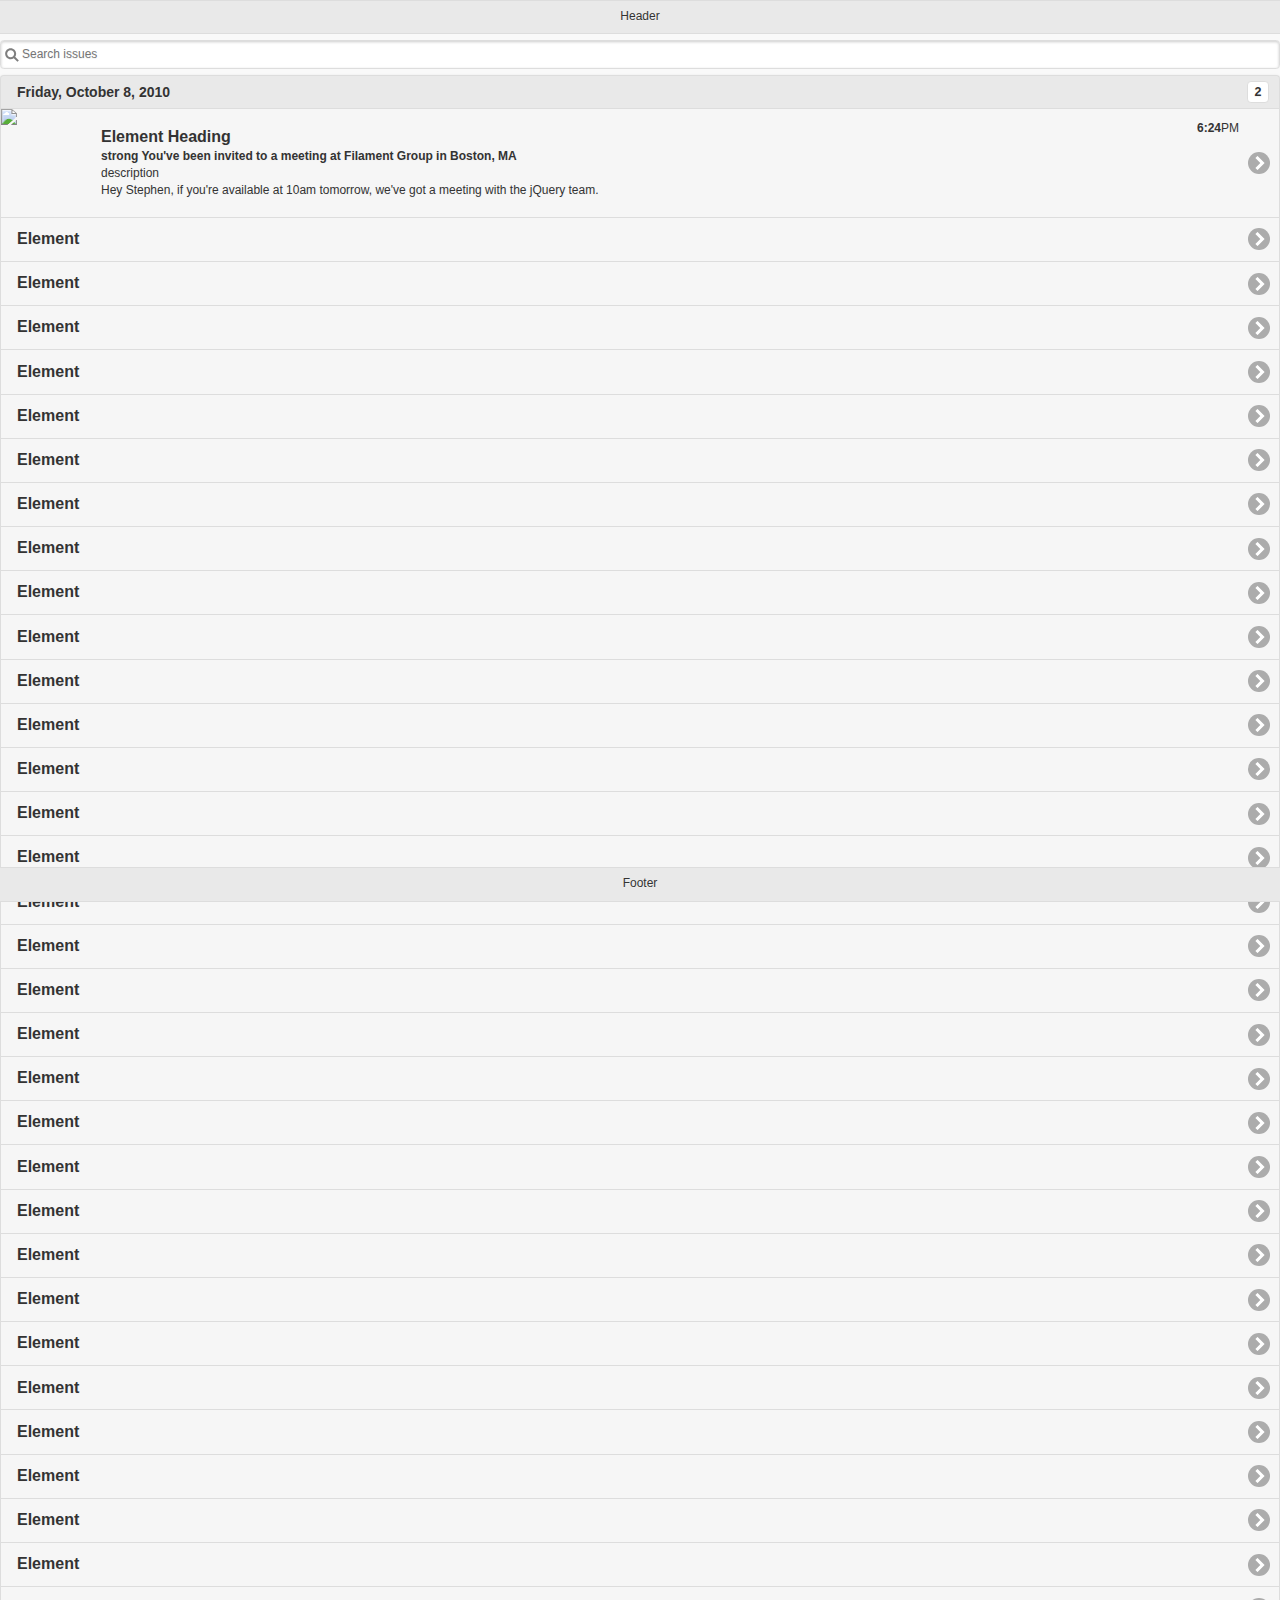
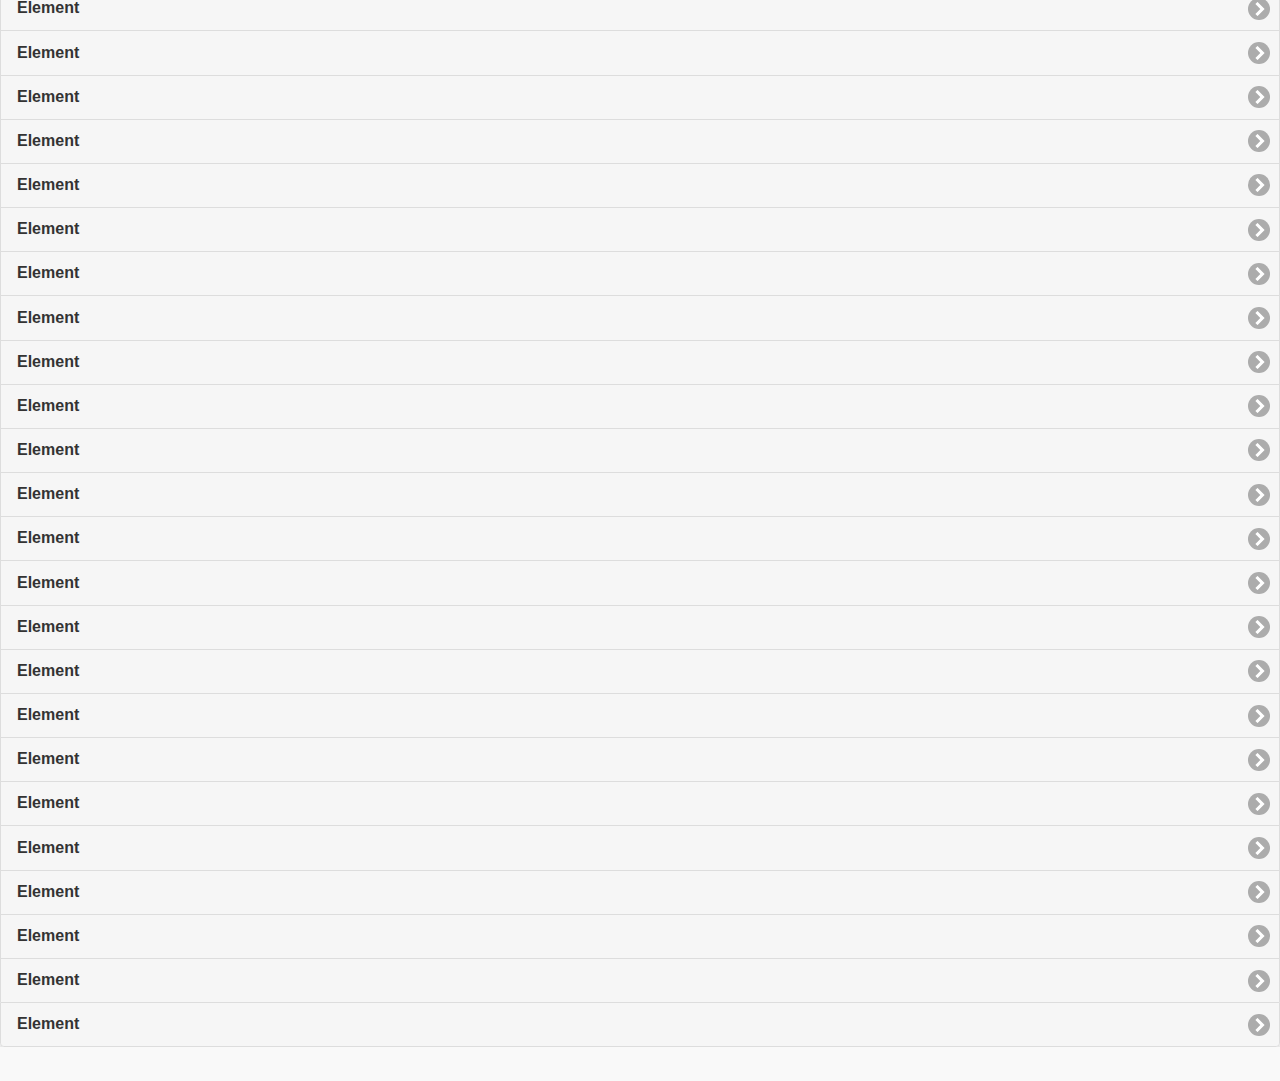
==== GovernanceEngine/platforms/android/assets/www/index.html @ 18d3f40c "New Signature" ====
<!DOCTYPE html>
<!--
    Licensed to the Apache Software Foundation (ASF) under one
    or more contributor license agreements.  See the NOTICE file
    distributed with this work for additional information
    regarding copyright ownership.  The ASF licenses this file
    to you under the Apache License, Version 2.0 (the
    "License"); you may not use this file except in compliance
    with the License.  You may obtain a copy of the License at

    http://www.apache.org/licenses/LICENSE-2.0

    Unless required by applicable law or agreed to in writing,
    software distributed under the License is distributed on an
    "AS IS" BASIS, WITHOUT WARRANTIES OR CONDITIONS OF ANY
     KIND, either express or implied.  See the License for the
    specific language governing permissions and limitations
    under the License.
-->
<html>
    <head>
        <meta charset="utf-8" />
        <meta name="format-detection" content="telephone=no" />
        <!-- WARNING: for iOS 7, remove the width=device-width and height=device-height attributes. See https://issues.apache.org/jira/browse/CB-4323 -->
        <meta name="viewport" content="user-scalable=no, initial-scale=1, maximum-scale=1, minimum-scale=1, width=device-width, height=device-height, target-densitydpi=device-dpi" />
        <link rel="stylesheet" type="text/css" href="css/jquery/jquery.mobile-1.4.1.min.css" />
        <link rel="stylesheet" type="text/css" href="css/index.css" />

        <script type="text/javascript" src="js/jquery.js"></script>
        <script type="text/javascript" src="js/jquery/jquery.mobile-1.4.1.min.js"></script>
        <title>Governance Engine</title>
    </head>
    <body>
        <div id="app" class="app">
            <div id="deviceready" class="blink">
                <h1>Governance Engine</h1>
                <p class="event listening">Connecting to Device</p>
                <p class="event received">Device is Ready</p>
            </div>
        </div>
        <div data-role="page" id="page1" data-theme="a" data-next="page1">
            <div data-role="header"
                data-position="right">
                <h1>Header</h1>
            </div>
            <div data-role="content">
                <div class="wrapper" data-iscroll>
                    <ul data-role="listview" data-inset="true" data-filter="true" data-filter-placeholder="Search issues">
                        <li data-role="list-divider">Friday, October 8, 2010 <span class="ui-li-count">2</span></li>
                        <li><a href="#">
                            <img src="http://demos.jquerymobile.com/1.3.0-rc.1/docs/demos/_assets/img/album-hc.jpg">
                            <h2 class="ui-li-heading">Element Heading</h2>
                            <p class="ui-li-desc">
                                <strong>
                                    strong You've been invited to a meeting at Filament Group in Boston, MA
                                </strong>
                            </p>
                            <p class="ui-li-desc">
                                description
                            </p>
                            <p>
                                Hey Stephen, if you're available at 10am tomorrow, we've got a meeting with the jQuery team.
                            </p>
                            <p class="ui-li-aside"><strong>6:24</strong>PM</p>
                        </a></li>
                        <li><a href="#">Element</a></li>
                        <li><a href="#">Element</a></li>
                        <li><a href="#">Element</a></li>
                        <li><a href="#">Element</a></li>
                        <li><a href="#">Element</a></li>
                        <li><a href="#">Element</a></li>
                        <li><a href="#">Element</a></li>
                        <li><a href="#">Element</a></li>
                        <li><a href="#">Element</a></li>
                        <li><a href="#">Element</a></li>
                        <li><a href="#">Element</a></li>
                        <li><a href="#">Element</a></li>
                        <li><a href="#">Element</a></li>
                        <li><a href="#">Element</a></li>
                        <li><a href="#">Element</a></li>
                        <li><a href="#">Element</a></li>
                        <li><a href="#">Element</a></li>
                        <li><a href="#">Element</a></li>
                        <li><a href="#">Element</a></li>
                        <li><a href="#">Element</a></li>
                        <li><a href="#">Element</a></li>
                        <li><a href="#">Element</a></li>
                        <li><a href="#">Element</a></li>
                        <li><a href="#">Element</a></li>
                        <li><a href="#">Element</a></li>
                        <li><a href="#">Element</a></li>
                        <li><a href="#">Element</a></li>
                        <li><a href="#">Element</a></li>
                        <li><a href="#">Element</a></li>
                        <li><a href="#">Element</a></li>
                        <li><a href="#">Element</a></li>
                        <li><a href="#">Element</a></li>
                        <li><a href="#">Element</a></li>
                        <li><a href="#">Element</a></li>
                        <li><a href="#">Element</a></li>
                        <li><a href="#">Element</a></li>
                        <li><a href="#">Element</a></li>
                        <li><a href="#">Element</a></li>
                        <li><a href="#">Element</a></li>
                        <li><a href="#">Element</a></li>
                        <li><a href="#">Element</a></li>
                        <li><a href="#">Element</a></li>
                        <li><a href="#">Element</a></li>
                        <li><a href="#">Element</a></li>
                        <li><a href="#">Element</a></li>
                        <li><a href="#">Element</a></li>
                        <li><a href="#">Element</a></li>
                        <li><a href="#">Element</a></li>
                        <li><a href="#">Element</a></li>
                        <li><a href="#">Element</a></li>
                        <li><a href="#">Element</a></li>
                        <li><a href="#">Element</a></li>
                        <li><a href="#">Element</a></li>
                        <li><a href="#">Element</a></li>
                        <li><a href="#">Element</a></li>
                    </ul>
                </div>
            </div>
            <div data-role="footer" data-position="fixed">
                <h1>Footer</h1>
            </div>    
        </div>
        <div data-role="page" id="page2" data-theme="a" data-prev="page2">
            <div role="main" class="ui-content">
                <div id="trivia-city" class="trivia ui-content" data-role="popup" data-position-to="window" data-tolerance="50,30,30,30" data-theme="a">
                    <a href="#" data-rel="back" class="ui-btn ui-btn-right ui-btn-b ui-btn-icon-notext ui-icon-delete ui-corner-all">Close</a>
                    <p>Here some text.</p>
                </div><!-- /popup -->
            </div><!-- /content -->
        </div>
        <script type="text/javascript" src="phonegap.js"></script>
        <script type="text/javascript" src="js/index.js"></script>
        <script type="text/javascript">
            app.initialize();
        </script>
    </body>
</html>
---- GovernanceEngine/platforms/android/assets/www/css/index.css ----
/*
 * Licensed to the Apache Software Foundation (ASF) under one
 * or more contributor license agreements.  See the NOTICE file
 * distributed with this work for additional information
 * regarding copyright ownership.  The ASF licenses this file
 * to you under the Apache License, Version 2.0 (the
 * "License"); you may not use this file except in compliance
 * with the License.  You may obtain a copy of the License at
 *
 * http://www.apache.org/licenses/LICENSE-2.0
 *
 * Unless required by applicable law or agreed to in writing,
 * software distributed under the License is distributed on an
 * "AS IS" BASIS, WITHOUT WARRANTIES OR CONDITIONS OF ANY
 * KIND, either express or implied.  See the License for the
 * specific language governing permissions and limitations
 * under the License.
 */
* {
    -webkit-tap-highlight-color: rgba(0,0,0,0); /* make transparent link selection, adjust last value opacity 0 to 1.0 */
}

body {
    -webkit-touch-callout: none;                /* prevent callout to copy image, etc when tap to hold */
    -webkit-text-size-adjust: none;             /* prevent webkit from resizing text to fit */
    -webkit-user-select: none;                  /* prevent copy paste, to allow, change 'none' to 'text' */
    background-color:#E4E4E4;
    background-image:linear-gradient(top, #A7A7A7 0%, #E4E4E4 51%);
    background-image:-webkit-linear-gradient(top, #A7A7A7 0%, #E4E4E4 51%);
    background-image:-ms-linear-gradient(top, #A7A7A7 0%, #E4E4E4 51%);
    background-image:-webkit-gradient(
        linear,
        left top,
        left bottom,
        color-stop(0, #A7A7A7),
        color-stop(0.51, #E4E4E4)
    );
    background-attachment:fixed;
    font-family:'HelveticaNeue-Light', 'HelveticaNeue', Helvetica, Arial, sans-serif;
    font-size:12px;
    height:100%;
    margin:0px;
    padding:0px;
/*    text-transform:uppercase; */
    width:100%;
}

/* Portrait layout (default) */
.app {
    background:url(../img/Emblem_of_India.png) no-repeat center top; /* 170px x 200px */
    position:absolute;             /* position in the center of the screen */
    left:50%;
    top:50%;
    height:100px;                   /* text area height */
    width:175px;                   /* text area width */
    text-align:center;
    padding:264px 0px 0px 0px;     /* image height is 200px (bottom 20px are overlapped with text) */
    margin:-127px 0px 0px -87px;  /* offset vertical: half of image height and text area height */
                                   /* offset horizontal: half of text area width */
}

/* Landscape layout (with min-width) */
@media screen and (min-aspect-ratio: 1/1) and (min-width:400px) {
    .app {
        background-position:left center;
        padding:75px 0px 75px 170px;  /* padding-top + padding-bottom + text area = image height */
        margin:-90px 0px 0px -198px;  /* offset vertical: half of image height */
                                      /* offset horizontal: half of image width and text area width */
    }
}

h1 {
    font-size:24px;
    font-weight:normal;
    margin:0px;
    overflow:visible;
    padding:0px;
    text-align:center;
}

.event {
    border-radius:4px;
    -webkit-border-radius:4px;
    color:#FFFFFF;
    font-size:12px;
    margin:0px 30px;
    padding:2px 0px;
}

.event.listening {
    background-color:#333333;
    display:block;
}

.event.received {
    background-color:#4B946A;
    display:none;
}

#index {
    background-color:#999999;
    display:none;
}

@keyframes fade {
    from { opacity: 1.0; }
    50% { opacity: 0.4; }
    to { opacity: 1.0; }
}
 
@-webkit-keyframes fade {
    from { opacity: 1.0; }
    50% { opacity: 0.4; }
    to { opacity: 1.0; }
}
 
.blink {
    animation:fade 3000ms infinite;
    -webkit-animation:fade 3000ms infinite;
}

.ui-content {
    padding: 0 !important;
}

.ui-listview {
    margin: 0 !important;
}

.wrapper, .wrapper div.iscroll-scroller {
    width: 100% !important;
}

.ui-btn {
    font-family: Helvetica,Arial,sans-serif;
}

.ui-btn-up-c, .ui-btn-up-c a.ui-link-inherit {
    color: #2F3E46;
}

.ui-listview > li p {
    display: block;
    font-size: 12px;
    font-weight: normal;
    margin: -0.5em 0 0.6em;
    overflow: hidden;
    text-overflow: ellipsis;
    white-space: nowrap;
}
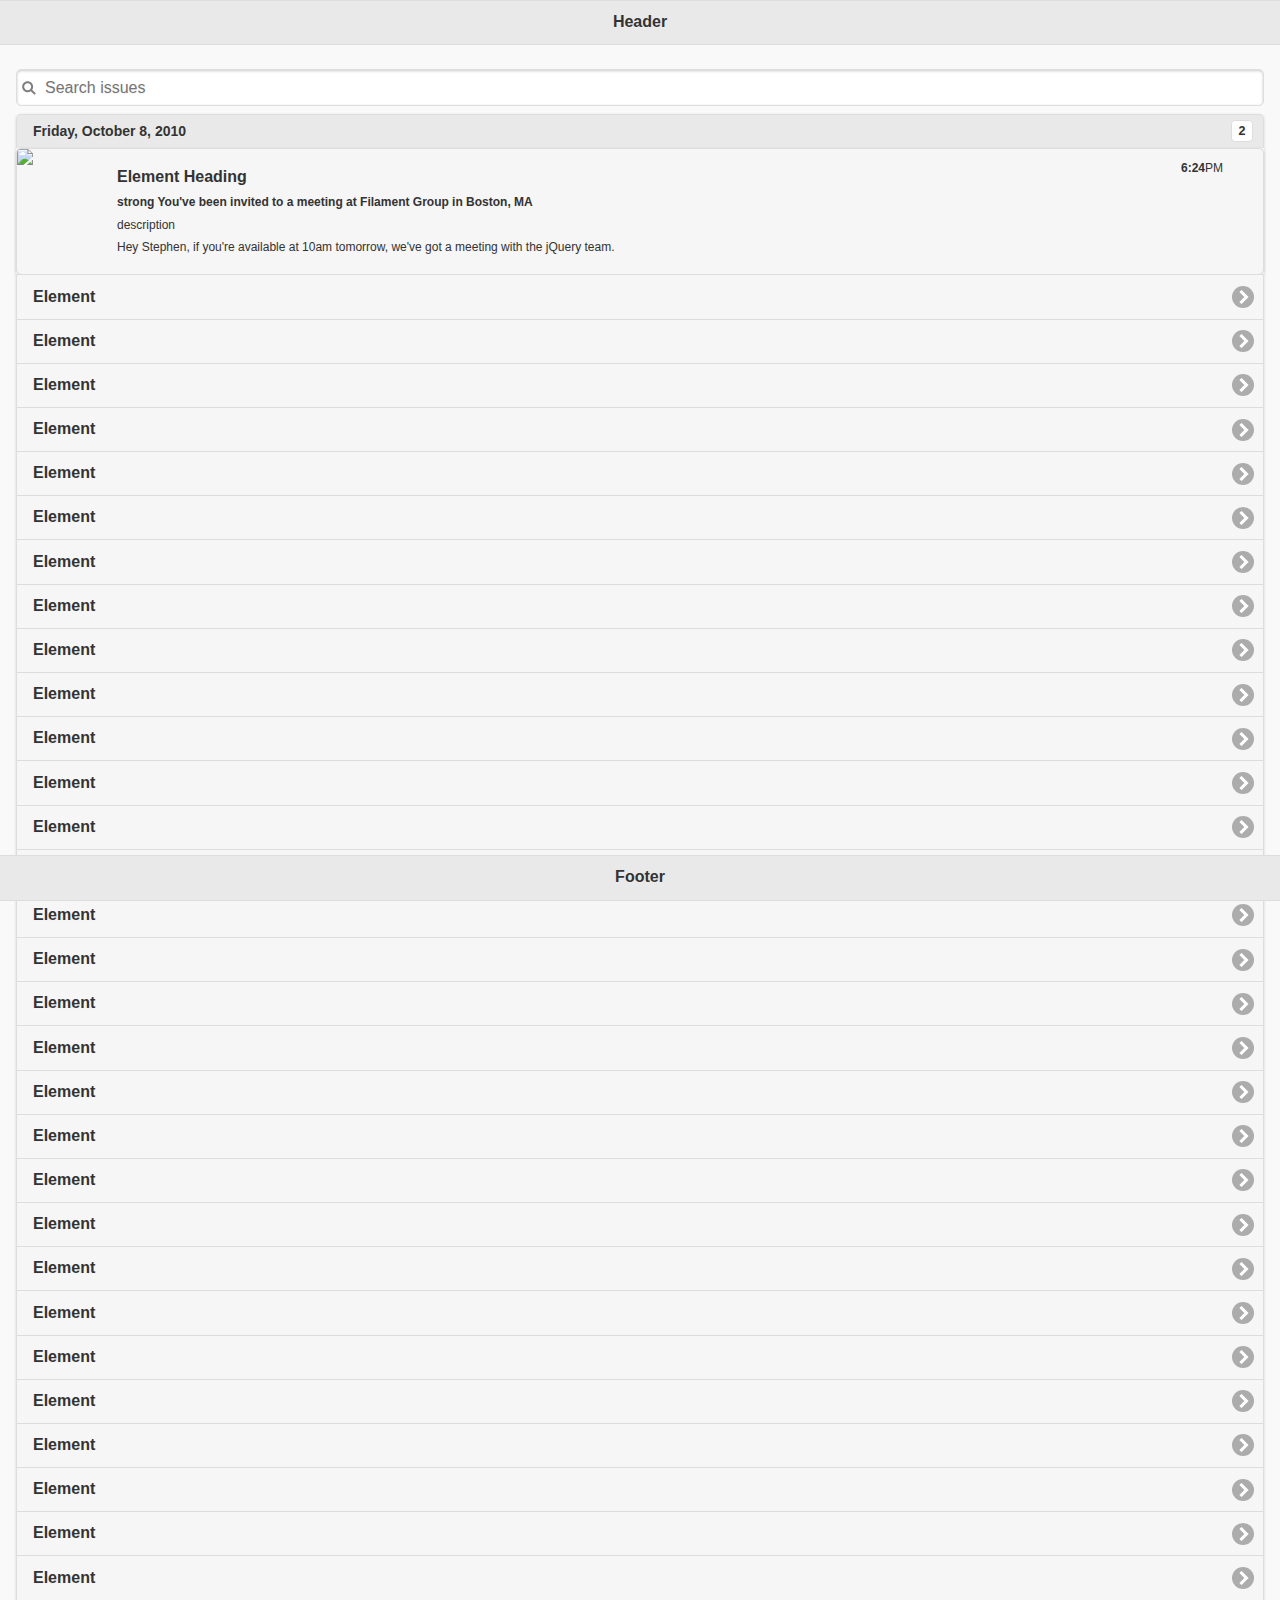
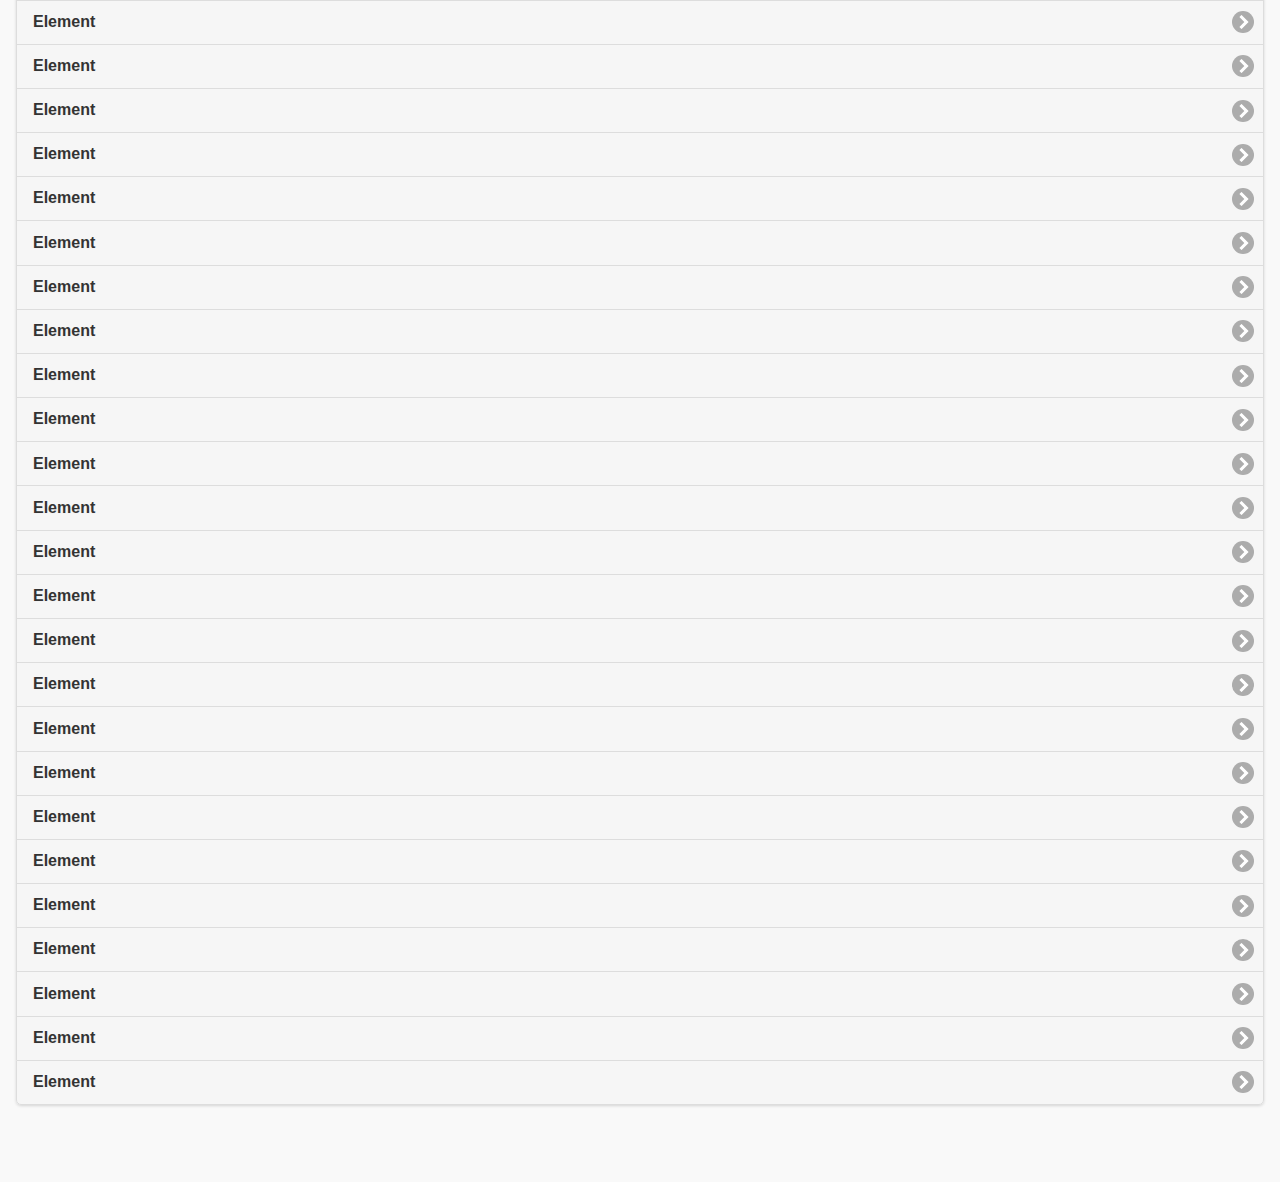
==== commit c847a756: "slide" ====
--- a/GovernanceEngine/platforms/android/assets/www/index.html
+++ b/GovernanceEngine/platforms/android/assets/www/index.html
@@ -24,20 +24,14 @@
         <!-- WARNING: for iOS 7, remove the width=device-width and height=device-height attributes. See https://issues.apache.org/jira/browse/CB-4323 -->
         <meta name="viewport" content="user-scalable=no, initial-scale=1, maximum-scale=1, minimum-scale=1, width=device-width, height=device-height, target-densitydpi=device-dpi" />
         <link rel="stylesheet" type="text/css" href="css/jquery/jquery.mobile-1.4.1.min.css" />
-        <link rel="stylesheet" type="text/css" href="css/index.css" />
+<!--        <link rel="stylesheet" type="text/css" href="css/index.css"
+/> -->
 
         <script type="text/javascript" src="js/jquery.js"></script>
         <script type="text/javascript" src="js/jquery/jquery.mobile-1.4.1.min.js"></script>
         <title>Governance Engine</title>
     </head>
     <body>
-        <div id="app" class="app">
-            <div id="deviceready" class="blink">
-                <h1>Governance Engine</h1>
-                <p class="event listening">Connecting to Device</p>
-                <p class="event received">Device is Ready</p>
-            </div>
-        </div>
         <div data-role="page" id="page1" data-theme="a" data-next="page1">
             <div data-role="header"
                 data-position="right">
@@ -47,7 +41,7 @@
                 <div class="wrapper" data-iscroll>
                     <ul data-role="listview" data-inset="true" data-filter="true" data-filter-placeholder="Search issues">
                         <li data-role="list-divider">Friday, October 8, 2010 <span class="ui-li-count">2</span></li>
-                        <li><a href="#">
+                        <li><a href="issue.html" data-transition="slide" class="ui-btn ui-corner-all ui-shadow ui-btn-inline">
                             <img src="http://demos.jquerymobile.com/1.3.0-rc.1/docs/demos/_assets/img/album-hc.jpg">
                             <h2 class="ui-li-heading">Element Heading</h2>
                             <p class="ui-li-desc">
@@ -125,14 +119,6 @@
                 <h1>Footer</h1>
             </div>    
         </div>
-        <div data-role="page" id="page2" data-theme="a" data-prev="page2">
-            <div role="main" class="ui-content">
-                <div id="trivia-city" class="trivia ui-content" data-role="popup" data-position-to="window" data-tolerance="50,30,30,30" data-theme="a">
-                    <a href="#" data-rel="back" class="ui-btn ui-btn-right ui-btn-b ui-btn-icon-notext ui-icon-delete ui-corner-all">Close</a>
-                    <p>Here some text.</p>
-                </div><!-- /popup -->
-            </div><!-- /content -->
-        </div>
         <script type="text/javascript" src="phonegap.js"></script>
         <script type="text/javascript" src="js/index.js"></script>
         <script type="text/javascript">
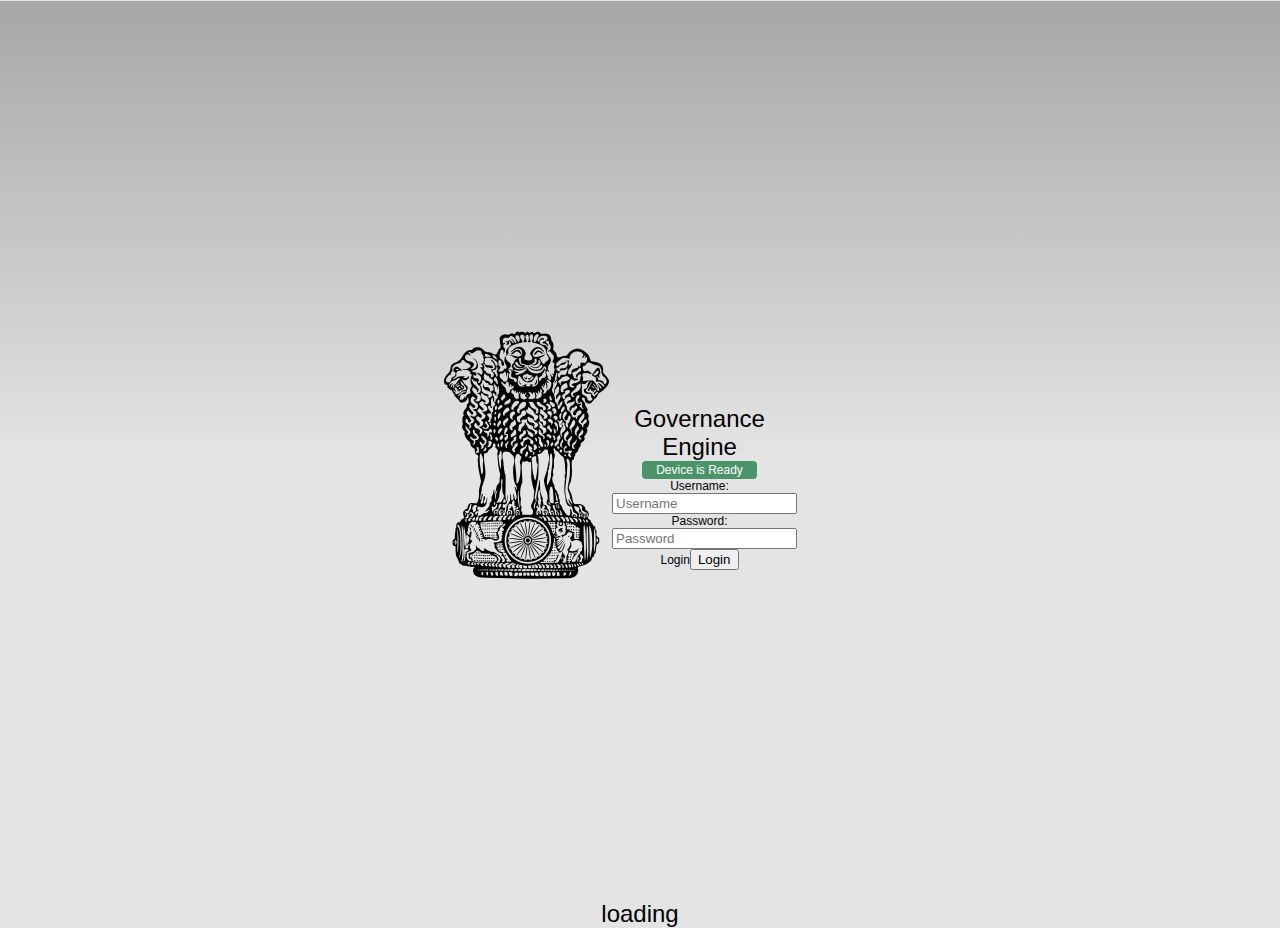
==== commit 0ed2303e: "more changes" ====
--- a/GovernanceEngine/platforms/android/assets/www/index.html
+++ b/GovernanceEngine/platforms/android/assets/www/index.html
@@ -1,128 +1,63 @@
 <!DOCTYPE html>
 <!--
-    Licensed to the Apache Software Foundation (ASF) under one
-    or more contributor license agreements.  See the NOTICE file
-    distributed with this work for additional information
-    regarding copyright ownership.  The ASF licenses this file
-    to you under the Apache License, Version 2.0 (the
-    "License"); you may not use this file except in compliance
-    with the License.  You may obtain a copy of the License at
+Licensed to the Apache Software Foundation (ASF) under one
+or more contributor license agreements.  See the NOTICE file
+distributed with this work for additional information
+regarding copyright ownership.  The ASF licenses this file
+to you under the Apache License, Version 2.0 (the
+"License"); you may not use this file except in compliance
+with the License.  You may obtain a copy of the License at
 
-    http://www.apache.org/licenses/LICENSE-2.0
+http://www.apache.org/licenses/LICENSE-2.0
 
-    Unless required by applicable law or agreed to in writing,
-    software distributed under the License is distributed on an
-    "AS IS" BASIS, WITHOUT WARRANTIES OR CONDITIONS OF ANY
-     KIND, either express or implied.  See the License for the
-    specific language governing permissions and limitations
-    under the License.
+Unless required by applicable law or agreed to in writing,
+software distributed under the License is distributed on an
+"AS IS" BASIS, WITHOUT WARRANTIES OR CONDITIONS OF ANY
+KIND, either express or implied.  See the License for the
+specific language governing permissions and limitations
+under the License.
 -->
 <html>
-    <head>
-        <meta charset="utf-8" />
-        <meta name="format-detection" content="telephone=no" />
-        <!-- WARNING: for iOS 7, remove the width=device-width and height=device-height attributes. See https://issues.apache.org/jira/browse/CB-4323 -->
-        <meta name="viewport" content="user-scalable=no, initial-scale=1, maximum-scale=1, minimum-scale=1, width=device-width, height=device-height, target-densitydpi=device-dpi" />
-        <link rel="stylesheet" type="text/css" href="css/jquery/jquery.mobile-1.4.1.min.css" />
-<!--        <link rel="stylesheet" type="text/css" href="css/index.css"
-/> -->
-
-        <script type="text/javascript" src="js/jquery.js"></script>
-        <script type="text/javascript" src="js/jquery/jquery.mobile-1.4.1.min.js"></script>
-        <title>Governance Engine</title>
-    </head>
-    <body>
-        <div data-role="page" id="page1" data-theme="a" data-next="page1">
-            <div data-role="header"
-                data-position="right">
-                <h1>Header</h1>
+  <head>
+    <meta charset="utf-8" />
+    <meta name="format-detection" content="telephone=no" />
+    <!-- WARNING: for iOS 7, remove the width=device-width and height=device-height attributes. See https://issues.apache.org/jira/browse/CB-4323 -->
+    <meta name="viewport" content="user-scalable=no, initial-scale=1, maximum-scale=1, minimum-scale=1, width=device-width, height=device-height, target-densitydpi=device-dpi" />
+    <link rel="stylesheet" type="text/css" href="css/index.css" />
+    <script type="text/javascript" src="js/jquery.js"></script>
+    <script type="text/javascript" src="js/jquery/jquery.mobile-1.4.1.min.js"></script>
+    <script type="text/javascript" src="phonegap.js"></script>
+    <script type="text/javascript" src="js/index.js"></script>
+    <title>Governance Engine</title>
+  </head>
+  <body>
+    <div class="app">
+      <h1>Governance Engine</h1>
+      <div id="deviceready" class="blink">
+        <p class="event listening">Connecting to Device</p>
+        <p class="event received">Device is Ready</p>
+        <div data-role="content" class="received">
+          <form id="loginForm">
+            <div data-role="fieldcontain"
+              class="ui-hide-label">
+              <label for="username">Username:</label>
+              <input type="text" name="username" id="username"
+              value="" placeholder="Username" />
             </div>
-            <div data-role="content">
-                <div class="wrapper" data-iscroll>
-                    <ul data-role="listview" data-inset="true" data-filter="true" data-filter-placeholder="Search issues">
-                        <li data-role="list-divider">Friday, October 8, 2010 <span class="ui-li-count">2</span></li>
-                        <li><a href="issue.html" data-transition="slide" class="ui-btn ui-corner-all ui-shadow ui-btn-inline">
-                            <img src="http://demos.jquerymobile.com/1.3.0-rc.1/docs/demos/_assets/img/album-hc.jpg">
-                            <h2 class="ui-li-heading">Element Heading</h2>
-                            <p class="ui-li-desc">
-                                <strong>
-                                    strong You've been invited to a meeting at Filament Group in Boston, MA
-                                </strong>
-                            </p>
-                            <p class="ui-li-desc">
-                                description
-                            </p>
-                            <p>
-                                Hey Stephen, if you're available at 10am tomorrow, we've got a meeting with the jQuery team.
-                            </p>
-                            <p class="ui-li-aside"><strong>6:24</strong>PM</p>
-                        </a></li>
-                        <li><a href="#">Element</a></li>
-                        <li><a href="#">Element</a></li>
-                        <li><a href="#">Element</a></li>
-                        <li><a href="#">Element</a></li>
-                        <li><a href="#">Element</a></li>
-                        <li><a href="#">Element</a></li>
-                        <li><a href="#">Element</a></li>
-                        <li><a href="#">Element</a></li>
-                        <li><a href="#">Element</a></li>
-                        <li><a href="#">Element</a></li>
-                        <li><a href="#">Element</a></li>
-                        <li><a href="#">Element</a></li>
-                        <li><a href="#">Element</a></li>
-                        <li><a href="#">Element</a></li>
-                        <li><a href="#">Element</a></li>
-                        <li><a href="#">Element</a></li>
-                        <li><a href="#">Element</a></li>
-                        <li><a href="#">Element</a></li>
-                        <li><a href="#">Element</a></li>
-                        <li><a href="#">Element</a></li>
-                        <li><a href="#">Element</a></li>
-                        <li><a href="#">Element</a></li>
-                        <li><a href="#">Element</a></li>
-                        <li><a href="#">Element</a></li>
-                        <li><a href="#">Element</a></li>
-                        <li><a href="#">Element</a></li>
-                        <li><a href="#">Element</a></li>
-                        <li><a href="#">Element</a></li>
-                        <li><a href="#">Element</a></li>
-                        <li><a href="#">Element</a></li>
-                        <li><a href="#">Element</a></li>
-                        <li><a href="#">Element</a></li>
-                        <li><a href="#">Element</a></li>
-                        <li><a href="#">Element</a></li>
-                        <li><a href="#">Element</a></li>
-                        <li><a href="#">Element</a></li>
-                        <li><a href="#">Element</a></li>
-                        <li><a href="#">Element</a></li>
-                        <li><a href="#">Element</a></li>
-                        <li><a href="#">Element</a></li>
-                        <li><a href="#">Element</a></li>
-                        <li><a href="#">Element</a></li>
-                        <li><a href="#">Element</a></li>
-                        <li><a href="#">Element</a></li>
-                        <li><a href="#">Element</a></li>
-                        <li><a href="#">Element</a></li>
-                        <li><a href="#">Element</a></li>
-                        <li><a href="#">Element</a></li>
-                        <li><a href="#">Element</a></li>
-                        <li><a href="#">Element</a></li>
-                        <li><a href="#">Element</a></li>
-                        <li><a href="#">Element</a></li>
-                        <li><a href="#">Element</a></li>
-                        <li><a href="#">Element</a></li>
-                        <li><a href="#">Element</a></li>
-                    </ul>
-                </div>
+            <div data-role="fieldcontain"
+              class="ui-hide-label">
+              <label for="password">Password:</label>
+              <input type="password" name="password"
+              id="password" value="" placeholder="Password" />
             </div>
-            <div data-role="footer" data-position="fixed">
-                <h1>Footer</h1>
-            </div>    
+            <input type="submit" value="Login"
+            id="submitButton">
+          </form>
         </div>
-        <script type="text/javascript" src="phonegap.js"></script>
-        <script type="text/javascript" src="js/index.js"></script>
-        <script type="text/javascript">
-            app.initialize();
-        </script>
+      </div>
+    </div>
+    <script type="text/javascript">
+      app.initialize();
+      </script>
     </body>
-</html>
+  </html>
--- a/GovernanceEngine/platforms/android/assets/www/css/index.css
+++ b/GovernanceEngine/platforms/android/assets/www/css/index.css
@@ -55,7 +55,7 @@
     width:175px;                   /* text area width */
     text-align:center;
     padding:264px 0px 0px 0px;     /* image height is 200px (bottom 20px are overlapped with text) */
-    margin:-127px 0px 0px -87px;  /* offset vertical: half of image height and text area height */
+    margin:-187px 0px 0px -87px;  /* offset vertical: half of image height and text area height */
                                    /* offset horizontal: half of text area width */
 }
 
@@ -64,7 +64,7 @@
     .app {
         background-position:left center;
         padding:75px 0px 75px 170px;  /* padding-top + padding-bottom + text area = image height */
-        margin:-90px 0px 0px -198px;  /* offset vertical: half of image height */
+        margin:-120px 0px 0px -198px;  /* offset vertical: half of image height */
                                       /* offset horizontal: half of image width and text area width */
     }
 }
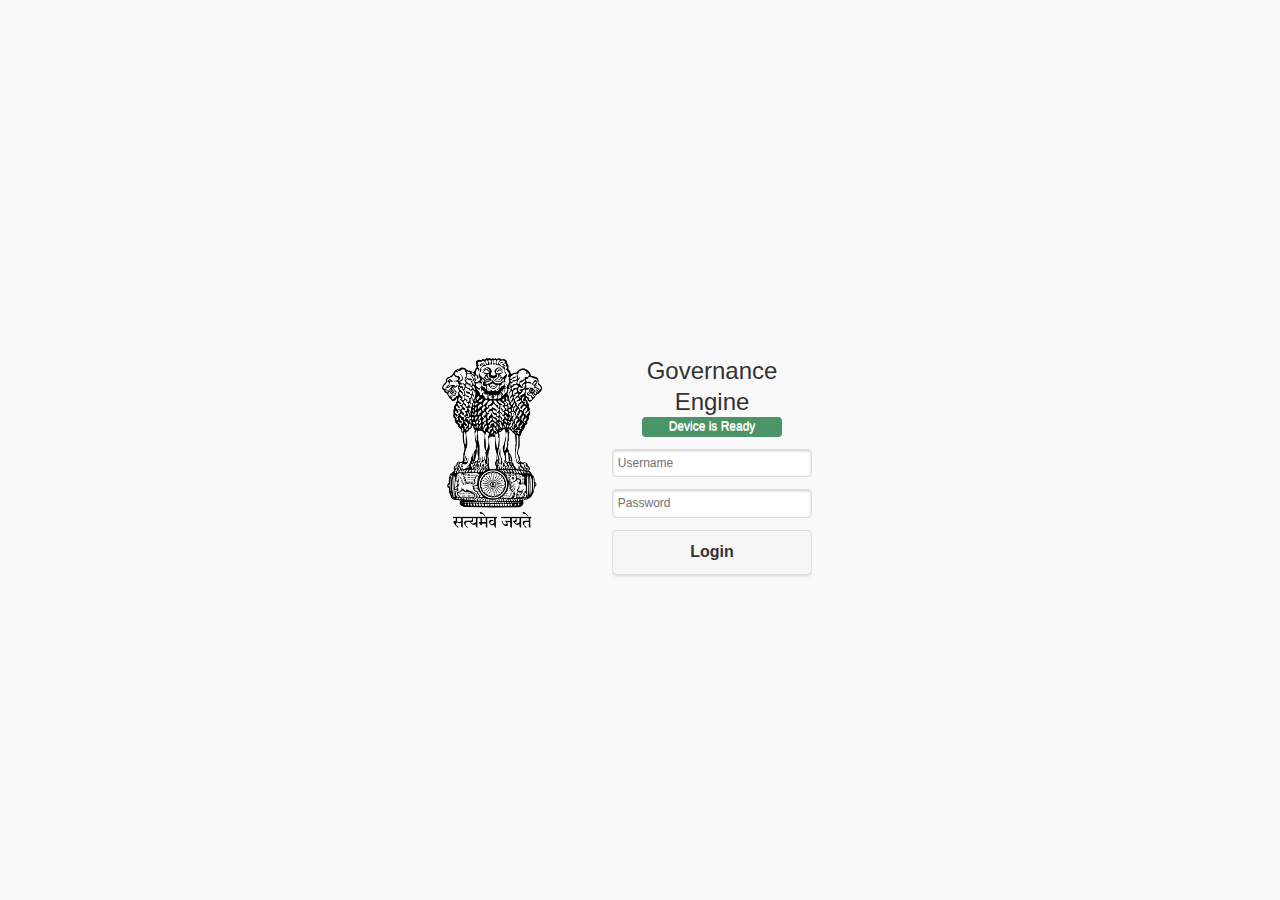
==== commit 6c4e3630: "Login working with redirect" ====
--- a/GovernanceEngine/platforms/android/assets/www/index.html
+++ b/GovernanceEngine/platforms/android/assets/www/index.html
@@ -18,46 +18,47 @@
 under the License.
 -->
 <html>
-  <head>
-    <meta charset="utf-8" />
-    <meta name="format-detection" content="telephone=no" />
-    <!-- WARNING: for iOS 7, remove the width=device-width and height=device-height attributes. See https://issues.apache.org/jira/browse/CB-4323 -->
-    <meta name="viewport" content="user-scalable=no, initial-scale=1, maximum-scale=1, minimum-scale=1, width=device-width, height=device-height, target-densitydpi=device-dpi" />
-    <link rel="stylesheet" type="text/css" href="css/index.css" />
-    <script type="text/javascript" src="js/jquery.js"></script>
-    <script type="text/javascript" src="js/jquery/jquery.mobile-1.4.1.min.js"></script>
-    <script type="text/javascript" src="phonegap.js"></script>
-    <script type="text/javascript" src="js/index.js"></script>
-    <title>Governance Engine</title>
-  </head>
-  <body>
-    <div class="app">
-      <h1>Governance Engine</h1>
-      <div id="deviceready" class="blink">
-        <p class="event listening">Connecting to Device</p>
-        <p class="event received">Device is Ready</p>
-        <div data-role="content" class="received">
-          <form id="loginForm">
-            <div data-role="fieldcontain"
-              class="ui-hide-label">
-              <label for="username">Username:</label>
-              <input type="text" name="username" id="username"
-              value="" placeholder="Username" />
+    <head>
+        <meta charset="utf-8" />
+        <meta name="format-detection" content="telephone=no" />
+        <!-- WARNING: for iOS 7, remove the width=device-width and height=device-height attributes. See https://issues.apache.org/jira/browse/CB-4323 -->
+        <meta name="viewport" content="user-scalable=no, initial-scale=1, maximum-scale=1, minimum-scale=1, width=device-width, height=device-height, target-densitydpi=device-dpi" />
+        <link rel="stylesheet" type="text/css" href="css/jquery/jquery.mobile-1.4.1.min.css" />
+        <link rel="stylesheet" type="text/css" href="css/index.css" />
+        <script type="text/javascript" src="js/jquery.js"></script>
+        <script type="text/javascript" src="js/phonegap.js"></script>
+        <script type="text/javascript" src="js/jquery/jquery.mobile-1.4.1.min.js"></script>
+        <script type="text/javascript" src="js/index.js"></script>
+        <title>Governance Engine</title>
+    </head>
+    <body>
+        <div class="app">
+            <h1>Governance Engine</h1>
+            <div id="deviceready" class="blink">
+                <p class="event listening">Connecting to Device</p>
+                <p id="ready-status" class="event received">Device is Ready</p>
+                <div data-role="content" id="login-form">
+                    <form id="loginForm">
+                        <div data-role="fieldcontain"
+                            class="ui-hide-label">
+                            <label for="username">Username:</label>
+                            <input type="text" name="username" id="username"
+                            value="" placeholder="Username" />
+                        </div>
+                        <div data-role="fieldcontain"
+                            class="ui-hide-label">
+                            <label for="password">Password:</label>
+                            <input type="password" name="password"
+                            id="password" value="" placeholder="Password" />
+                        </div>
+                        <input type="submit" value="Login"
+                        id="submitButton">
+                    </form>
+                </div>
             </div>
-            <div data-role="fieldcontain"
-              class="ui-hide-label">
-              <label for="password">Password:</label>
-              <input type="password" name="password"
-              id="password" value="" placeholder="Password" />
-            </div>
-            <input type="submit" value="Login"
-            id="submitButton">
-          </form>
         </div>
-      </div>
-    </div>
-    <script type="text/javascript">
-      app.initialize();
-      </script>
+        <script type="text/javascript">
+            app.initialize();
+        </script>
     </body>
-  </html>
+</html>
--- a/GovernanceEngine/platforms/android/assets/www/css/index.css
+++ b/GovernanceEngine/platforms/android/assets/www/css/index.css
@@ -52,10 +52,10 @@
     left:50%;
     top:50%;
     height:100px;                   /* text area height */
-    width:175px;                   /* text area width */
+    width:200px;                   /* text area width */
     text-align:center;
-    padding:264px 0px 0px 0px;     /* image height is 200px (bottom 20px are overlapped with text) */
-    margin:-187px 0px 0px -87px;  /* offset vertical: half of image height and text area height */
+    padding:195px 0px 0px 0px;     /* image height is 200px (bottom 20px are overlapped with text) */
+    margin:-175px 0px 0px -100px;  /* offset vertical: half of image height and text area height */
                                    /* offset horizontal: half of text area width */
 }
 
@@ -63,8 +63,8 @@
 @media screen and (min-aspect-ratio: 1/1) and (min-width:400px) {
     .app {
         background-position:left center;
-        padding:75px 0px 75px 170px;  /* padding-top + padding-bottom + text area = image height */
-        margin:-120px 0px 0px -198px;  /* offset vertical: half of image height */
+        padding:0px 0px 75px 170px;  /* padding-top + padding-bottom + text area = image height */
+        margin:-95px 0px 0px -198px;  /* offset vertical: half of image height */
                                       /* offset horizontal: half of image width and text area width */
     }
 }
@@ -99,6 +99,10 @@
 
 #index {
     background-color:#999999;
+    display:none;
+}
+
+#login-form {
     display:none;
 }
 
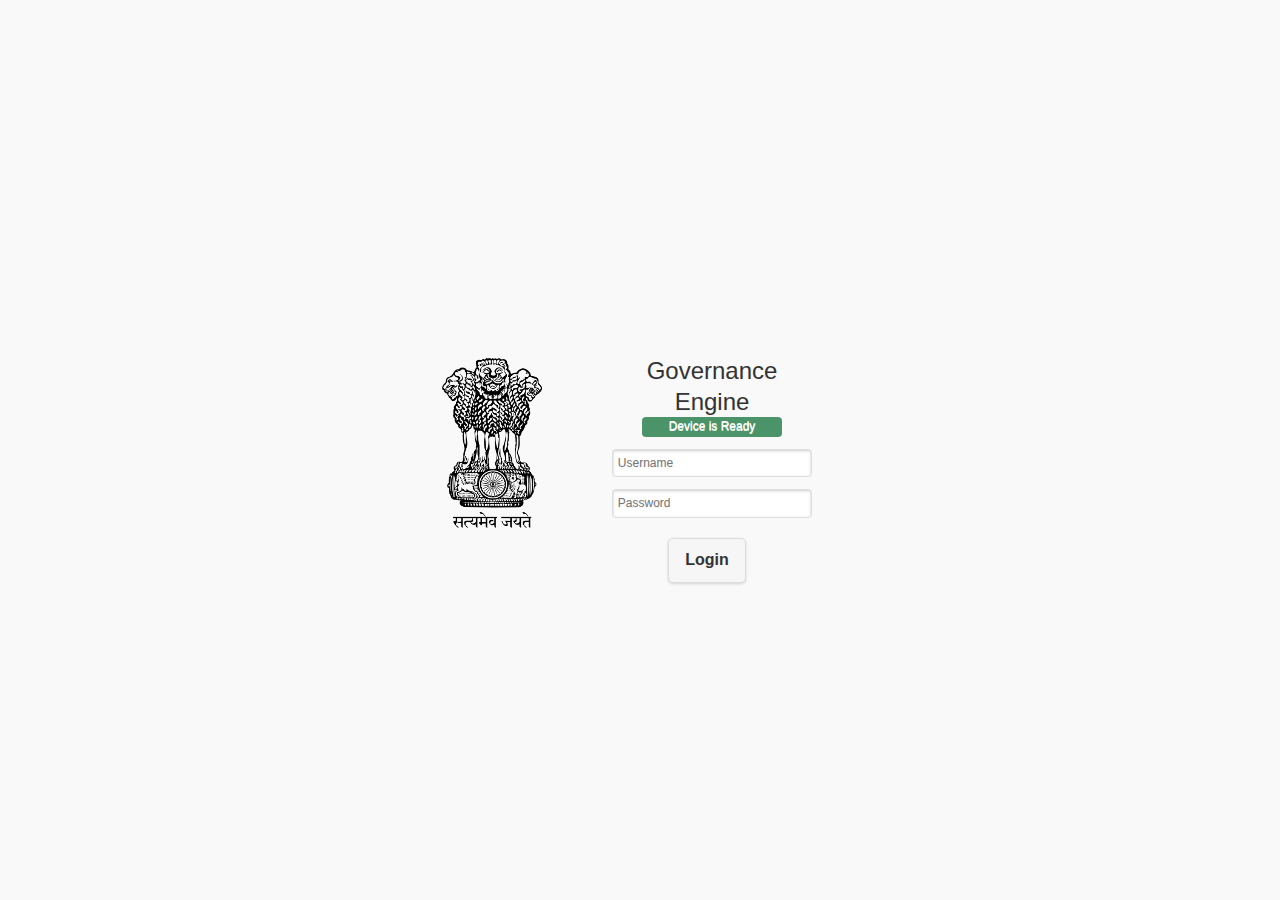
==== commit f97a101c: "animated loading screen" ====
--- a/GovernanceEngine/platforms/android/assets/www/index.html
+++ b/GovernanceEngine/platforms/android/assets/www/index.html
@@ -18,47 +18,57 @@
 under the License.
 -->
 <html>
-    <head>
-        <meta charset="utf-8" />
-        <meta name="format-detection" content="telephone=no" />
-        <!-- WARNING: for iOS 7, remove the width=device-width and height=device-height attributes. See https://issues.apache.org/jira/browse/CB-4323 -->
-        <meta name="viewport" content="user-scalable=no, initial-scale=1, maximum-scale=1, minimum-scale=1, width=device-width, height=device-height, target-densitydpi=device-dpi" />
-        <link rel="stylesheet" type="text/css" href="css/jquery/jquery.mobile-1.4.1.min.css" />
-        <link rel="stylesheet" type="text/css" href="css/index.css" />
-        <script type="text/javascript" src="js/jquery.js"></script>
-        <script type="text/javascript" src="js/phonegap.js"></script>
-        <script type="text/javascript" src="js/jquery/jquery.mobile-1.4.1.min.js"></script>
-        <script type="text/javascript" src="js/index.js"></script>
-        <title>Governance Engine</title>
-    </head>
-    <body>
-        <div class="app">
-            <h1>Governance Engine</h1>
-            <div id="deviceready" class="blink">
-                <p class="event listening">Connecting to Device</p>
-                <p id="ready-status" class="event received">Device is Ready</p>
-                <div data-role="content" id="login-form">
-                    <form id="loginForm">
-                        <div data-role="fieldcontain"
-                            class="ui-hide-label">
-                            <label for="username">Username:</label>
-                            <input type="text" name="username" id="username"
-                            value="" placeholder="Username" />
-                        </div>
-                        <div data-role="fieldcontain"
-                            class="ui-hide-label">
-                            <label for="password">Password:</label>
-                            <input type="password" name="password"
-                            id="password" value="" placeholder="Password" />
-                        </div>
-                        <input type="submit" value="Login"
-                        id="submitButton">
-                    </form>
-                </div>
+  <head>
+    <meta charset="utf-8" />
+    <meta name="format-detection" content="telephone=no" />
+    <!-- WARNING: for iOS 7, remove the width=device-width and height=device-height attributes. See https://issues.apache.org/jira/browse/CB-4323 -->
+    <meta name="viewport" content="user-scalable=no, initial-scale=1, maximum-scale=1, minimum-scale=1, width=device-width, height=device-height, target-densitydpi=device-dpi" />
+    <link rel="stylesheet" type="text/css" href="css/jquery/jquery.mobile-1.4.1.min.css" />
+    <link rel="stylesheet" type="text/css" href="css/index.css" />
+    <script type="text/javascript" src="js/jquery.js"></script>
+    <script type="text/javascript" src="js/phonegap.js"></script>
+    <script type="text/javascript" src="js/jquery/jquery.mobile-1.4.1.min.js"></script>
+    <script type="text/javascript" src="js/index.js"></script>
+    <title>Governance Engine</title>
+  </head>
+  <body>
+    <div class="app">
+      <h1>Governance Engine</h1>
+      <div id="deviceready" class="blink">
+        <p class="event listening">Connecting to Device</p>
+        <p id="ready-status" class="event received">Device is Ready</p>
+        <div data-role="content" id="login-form">
+          <form id="loginForm">
+            <div data-role="fieldcontain"
+              class="ui-hide-label">
+              <label for="username">Username:</label>
+              <input type="text" name="username" id="username"
+              value="" placeholder="Username" />
             </div>
+            <div data-role="fieldcontain"
+              class="ui-hide-label">
+              <label for="password">Password:</label>
+              <input type="password" name="password"
+              id="password" value="" placeholder="Password" />
+            </div>
+            <button id="login-button" type="submit"
+              class="show-page-loading-msg"
+              data-textonly="true"
+              data-textvisible="true" 
+              data-msgtext="Custom Loader" 
+              data-inline="true"
+              data-html="<img src='img/chakragray_animated.gif'>"
+              data-iconpos="right">
+              Login
+            </button>
+            <!--                        <input type="submit" value="Login"
+            id="submitButton">-->
+          </form>
         </div>
-        <script type="text/javascript">
-            app.initialize();
-        </script>
+      </div>
+    </div>
+    <script type="text/javascript">
+      app.initialize();
+      </script>
     </body>
-</html>
+  </html>
